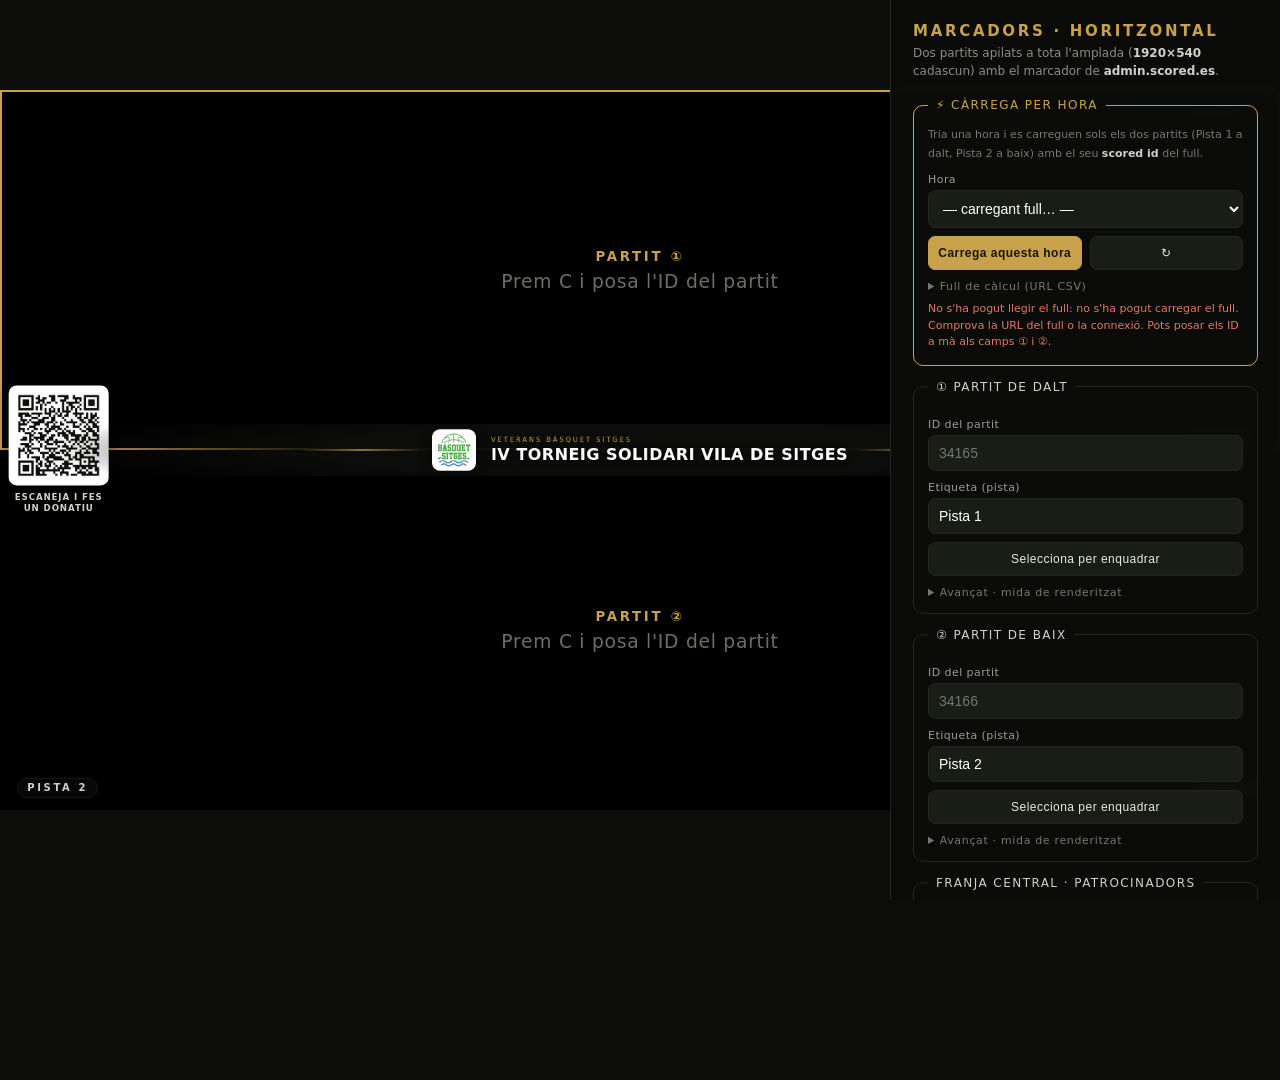
==== marcadors-horitzontal.html @ ad14a8b8 "feat(pantalles): marcadors en directe, pantalla gegant i recaptació solidària - Marcadors horitzonta" ====
<!DOCTYPE html>
<html lang="ca">
<head>
  <meta charset="UTF-8" />
  <meta name="viewport" content="width=1920, initial-scale=1.0" />
  <meta name="robots" content="noindex, nofollow" />
  <title>Marcadors · Horitzontal (2 partits) — Veterans Bàsquet Sitges</title>

  <!--
    ─────────────────────────────────────────────────────────────────────────
    MARCADORS — DISPOSICIÓ HORITZONTAL APILADA (pantalla 1920×1080)
    Dos partits simultanis: un a la meitat de DALT i un a la de BAIX,
    cadascun a tota l'amplada (1920px) per veure'ls el més grans possible.
    Font de cada marcador (banda horitzontal, s'ajusta millor):
        https://admin.scored.es/#/matches/ID/scoreboard
    Entre els dos marcadors hi ha una FRANJA DE MARCA que omple el negre
    central (logo del club + nom del torneig).
    ─────────────────────────────────────────────────────────────────────────

    COM S'USA
      1. Obre aquesta pàgina al navegador de la pantalla gran.
      2. Prem  F  per posar-la a pantalla completa.
      3. Prem  C  per obrir el panell i posar els ID dels dos partits.
      4. Encaixa cada marcador amb el ratolí (arrossega / roda) o el teclat.
      Tot es guarda al navegador i a l'URL.

    URL DIRECTA:
      marcadors-horitzontal.html?m1=34165&m2=34166

    TECLAT
      F  pantalla completa     C  panell      O  mostra/amaga la franja de marca
      1  partit de DALT         2  partit de BAIX
      Fletxes  mou    + / -  zoom    R  reinicia l'enquadrament
    ─────────────────────────────────────────────────────────────────────────
  -->

  <style>
    :root { --bg: #0c0d0b; --line: #23251f; --accent: #c8a24a; }

    * { box-sizing: border-box; margin: 0; padding: 0; }

    html, body {
      width: 1920px; height: 1080px;
      background: var(--bg); color: #fff;
      font-family: system-ui, -apple-system, "Segoe UI", Roboto, sans-serif;
      overflow: hidden;
    }

    #stage {
      position: absolute; top: 0; left: 0;
      width: 1920px; height: 1080px;
      transform-origin: top left;
    }

    /* Les dues meitats (a dalt / a baix) */
    .slot {
      position: absolute; left: 0;
      width: 1920px; height: 540px;
      overflow: hidden;
      background: #000;
    }
    .slot[data-slot="1"] { top: 0; }
    .slot[data-slot="2"] { top: 540px; }

    .slot iframe {
      position: absolute; top: 50%; left: 50%;
      border: 0; background: #000;
      transform-origin: center center;
    }

    .slot.active::after {
      content: ""; position: absolute; inset: 0;
      border: 3px solid var(--accent); pointer-events: none; z-index: 5;
    }
    body:not(.panel-open) .slot.active::after { display: none; }

    .empty {
      position: absolute; inset: 0; z-index: 2;
      display: flex; align-items: center; justify-content: center;
      flex-direction: column; gap: 10px;
      color: #6c6f64; font-size: 28px; letter-spacing: .04em; text-align: center;
    }
    .empty b { color: var(--accent); font-size: 20px; letter-spacing: .2em; text-transform: uppercase; }

    /* ───── Franja de marca central (omple el negre del mig) ───── */
    #brand {
      position: absolute; left: 0; top: 50%; z-index: 10;
      width: 1920px; height: 78px;
      transform: translateY(-50%);
      display: flex; align-items: center; justify-content: center; gap: 22px;
      pointer-events: none;
      /* fosc concentrat al centre, s'esvaeix abans dels marcadors laterals */
      background:
        radial-gradient(58% 130% at 50% 50%, rgba(12,13,11,.97) 42%, rgba(12,13,11,0) 80%);
    }
    body.no-brand #brand { display: none; }
    #brand::before, #brand::after {
      content: ""; height: 2px; flex: 0 0 190px;
      background: linear-gradient(90deg, transparent, var(--accent), transparent);
    }

    /* Carrusel: dues capes superposades que es fonen entre si */
    #sponsor { position: relative; flex: 0 0 600px; height: 100%; }
    .slide {
      position: absolute; inset: 0;
      display: flex; align-items: center; justify-content: center; gap: 22px;
      opacity: 0; transform: translateY(12px) scale(.97); filter: blur(3px);
      transition: opacity .75s cubic-bezier(.4,0,.2,1),
                  transform .75s cubic-bezier(.4,0,.2,1),
                  filter .75s ease;
      will-change: opacity, transform, filter;
    }
    .slide.show { opacity: 1; transform: translateY(0) scale(1); filter: blur(0); }

    .slide .chip {
      flex: 0 0 auto; height: 62px; min-width: 62px;
      background: #fff; border-radius: 12px; padding: 4px 6px;
      display: flex; align-items: center; justify-content: center;
      box-shadow: 0 4px 18px rgba(0,0,0,.55);
    }
    /* logos gairebé blancs: xip fosc translúcid perquè es vegin */
    .slide .chip.dark {
      background: rgba(255,255,255,.08); border: 1px solid rgba(255,255,255,.18);
      box-shadow: none;
    }
    .slide .chip img { height: 54px; width: auto; max-width: 230px; object-fit: contain; display: block; }
    .slide .info { text-align: left; line-height: 1.1; }
    .slide .info .eyebrow {
      font-size: 10px; letter-spacing: .3em; text-transform: uppercase;
      color: var(--accent); margin-bottom: 4px;
    }
    .slide .info .name {
      font-size: 24px; font-weight: 800; letter-spacing: .03em;
      text-transform: uppercase; color: #fff; text-shadow: 0 2px 10px #000;
      white-space: nowrap;
    }

    /* ───── Laterals: QR (esquerra) i total recaptat (dreta) ───── */
    #donateQR, #raisedSide {
      position: absolute; top: 50%; transform: translateY(-50%); z-index: 8;
      width: 156px; display: flex; flex-direction: column; align-items: center;
      gap: 10px; text-align: center; pointer-events: none;
    }
    #donateQR { left: 10px; }
    #raisedSide { right: 10px; }

    #donateQR .qrbox { background: #fff; border-radius: 12px; padding: 8px; box-shadow: 0 6px 22px rgba(0,0,0,.55); }
    #donateQR .qrbox img { width: 134px; height: 134px; display: block; }
    #donateQR .cap {
      font-size: 13px; font-weight: 700; line-height: 1.3; letter-spacing: .1em;
      text-transform: uppercase; color: #cfd2c6; text-shadow: 0 2px 8px #000;
    }
    #raisedSide .eyebrow {
      font-size: 14px; font-weight: 700; letter-spacing: .22em; text-transform: uppercase; color: #fff;
    }
    /* número amb degradat daurat, com el comptador de la pantalla gran */
    #raisedSide .amount {
      font-size: 40px; font-weight: 800; line-height: 1; white-space: nowrap;
      letter-spacing: -0.02em; font-variant-numeric: tabular-nums;
      background: linear-gradient(115deg, #F0D080 0%, #D4A843 55%, #C79A35 100%);
      -webkit-background-clip: text; background-clip: text; color: transparent;
    }
    #raisedSide .cause {
      font-size: 12px; font-weight: 600; line-height: 1.3; letter-spacing: .1em;
      text-transform: uppercase; color: #8b8e83;
    }

    /* ─── Mode FINAL: QR i recaptat grans, aprofitant la meitat inferior ─── */
    body.single #donateQR  { left: 60px;  top: 790px; width: 300px; gap: 18px; }
    body.single #raisedSide { right: 60px; top: 790px; width: 360px; }
    body.single #donateQR .qrbox img { width: 230px; height: 230px; }
    body.single #donateQR .cap { font-size: 18px; }
    body.single #raisedSide .eyebrow { font-size: 22px; letter-spacing: .26em; }
    body.single #raisedSide .amount { font-size: 88px; }
    body.single #raisedSide .cause { font-size: 18px; margin-top: 4px; }

    /* Etiqueta de pista a cada meitat (cantonada superior esquerra) */
    .pista {
      position: absolute; left: 26px; top: 18px; z-index: 8;
      font-size: 15px; letter-spacing: .26em; text-transform: uppercase;
      color: #cfd2c6; font-weight: 700;
      background: rgba(12,13,11,.55); padding: 5px 14px; border-radius: 20px;
      border: 1px solid var(--line); pointer-events: none;
    }
    /* Pista 1 (a dalt) a la dreta; Pista 2 (a baix) a l'esquerra */
    .slot[data-slot="1"] .pista { left: auto; right: 26px; }
    .slot[data-slot="2"] .pista { top: auto; bottom: 18px; }
    body.no-brand .pista { display: none; }

    /* ───── Panell ───── */
    #panel {
      position: fixed; top: 0; right: 0; z-index: 50;
      width: 390px; height: 100%;
      background: rgba(12,13,11,.97);
      border-left: 1px solid var(--line);
      padding: 22px; overflow-y: auto;
      transform: translateX(100%); transition: transform .18s ease;
      backdrop-filter: blur(6px);
    }
    body.panel-open #panel { transform: translateX(0); }

    #panel h1 { font-size: 15px; letter-spacing: .18em; text-transform: uppercase; color: var(--accent); margin-bottom: 4px; }
    #panel .sub { font-size: 12px; color: #8b8e83; margin-bottom: 18px; line-height: 1.5; }

    fieldset { border: 1px solid var(--line); border-radius: 10px; padding: 14px; margin-bottom: 14px; }
    legend { font-size: 12px; letter-spacing: .12em; text-transform: uppercase; color: #cfd2c6; padding: 0 8px; }

    label { display: block; font-size: 11px; color: #9a9d92; margin: 10px 0 4px; letter-spacing: .04em; }
    .row { display: flex; gap: 8px; }
    .row > div { flex: 1; }
    input, select {
      width: 100%; background-color: #1a1c16;
      border: 1px solid var(--line); border-radius: 7px;
      color: #fff; font-size: 14px; padding: 9px 10px; outline: none;
    }
    input:focus, select:focus { border-color: var(--accent); }
    select { cursor: pointer; }
    select option { background: #1a1c16; }
    #csvStatus { font-size: 11px; line-height: 1.5; margin-top: 8px; color: #8b8e83; }
    #csvStatus.err { color: #e0795f; }
    #csvStatus.ok { color: #9fce7a; }
    .match-preview { font-size: 12px; color: #cfd2c6; margin-top: 8px; line-height: 1.6; }
    .match-preview b { color: var(--accent); }
    .adv { margin-top: 10px; }
    .adv summary { font-size: 11px; color: #76796e; cursor: pointer; letter-spacing: .06em; }

    .btns { display: flex; gap: 8px; margin-top: 8px; }
    button {
      flex: 1; cursor: pointer; font-size: 12px; letter-spacing: .04em;
      background: #1a1c16; color: #e7e9df;
      border: 1px solid var(--line); border-radius: 7px; padding: 9px;
    }
    button:hover { border-color: var(--accent); color: #fff; }
    button.primary { background: var(--accent); color: #1a1407; border-color: var(--accent); font-weight: 600; }
    button.on { border-color: var(--accent); color: var(--accent); }

    .hint { font-size: 11px; color: #76796e; line-height: 1.7; margin-top: 8px; }
    kbd { background: #1a1c16; border: 1px solid var(--line); border-bottom-width: 2px; border-radius: 5px; padding: 1px 6px; font-size: 11px; color: #cfd2c6; }

    #tip {
      position: fixed; bottom: 56px; right: 16px; z-index: 40;
      font-size: 12px; color: #5a5d53; letter-spacing: .05em;
      background: rgba(12,13,11,.5); padding: 6px 12px; border-radius: 20px;
      transition: opacity .4s ease;
    }
    body.panel-open #tip { opacity: 0; }
    body.fs #tip { display: none; }          /* a pantalla completa (API) no calen els controls */
    body.tip-hidden #tip { display: none; }  /* amagat manualment amb la tecla H (cobreix F11) */

    /* ─── Mode FINAL (un sol marcador a dalt; meitat inferior alliberada) ─── */
    body.single .slot[data-slot="2"] { display: none; }
    #finalPanel {
      display: none; position: absolute; left: 0; top: 566px; width: 1920px; z-index: 6;
      flex-direction: column; align-items: center; justify-content: flex-start; gap: 14px;
      pointer-events: none; text-align: center;
    }
    body.single #finalPanel { display: flex; }
    #finalPanel .ft {
      font-size: 96px; font-weight: 900; letter-spacing: .03em; line-height: 1;
      color: #fff; text-shadow: 0 4px 26px rgba(0,0,0,.85);
    }
    #finalPanel .ft b { color: var(--accent); }
    #finalPanel .fcause {
      font-size: 26px; font-weight: 700; letter-spacing: .18em; text-transform: uppercase; color: #fff;
    }
    #finalPanel .flogos { display: flex; align-items: center; gap: 20px; margin-top: 4px; }
    #finalPanel .fchip {
      background: #fff; border-radius: 12px; padding: 8px 16px; height: 66px;
      display: flex; align-items: center; justify-content: center; box-shadow: 0 4px 18px rgba(0,0,0,.5);
    }
    #finalPanel .fchip.dark { background: rgba(255,255,255,.08); border: 1px solid rgba(255,255,255,.18); box-shadow: none; }
    #finalPanel .fchip img { height: 48px; width: auto; max-width: 210px; object-fit: contain; display: block; }
    #finalPanel .ffound {
      font-size: 15px; letter-spacing: .16em; text-transform: uppercase; color: #9a9d92; margin-top: 2px;
    }
    /* en mode final el carrusel passa a la part baixa */
    body.single #brand { top: auto; bottom: 40px; transform: none; }

    /* Segell "powered by SCORED" a baix a la dreta (totes dues vistes) */
    #poweredBy {
      position: absolute; right: 30px; bottom: 22px; z-index: 12;
      display: flex; align-items: center; gap: 9px; pointer-events: none;
    }
    #poweredBy span {
      font-size: 13px; letter-spacing: .1em; font-style: italic; color: #8b8e83;
    }
    #poweredBy img { height: 22px; width: auto; filter: drop-shadow(0 1px 5px #000); }

    /* ─── Celebració de nova donació (a tota la pantalla) ─── */
    #celebrate {
      position: fixed; inset: 0; z-index: 9999; display: none;
      flex-direction: column; align-items: center; justify-content: center;
      background: radial-gradient(circle at 50% 42%, rgba(12,13,11,.85), rgba(12,13,11,.97));
      overflow: hidden; pointer-events: none; text-align: center;
    }
    #celebrate.show { display: flex; animation: celFade .35s ease; }
    @keyframes celFade { from { opacity: 0; } to { opacity: 1; } }

    #celebrate .cel-ball {
      font-size: 150px; line-height: 1;
      filter: drop-shadow(0 10px 30px rgba(0,0,0,.6));
      animation: celBall 1s cubic-bezier(.2,1.45,.4,1) both;
    }
    @keyframes celBall {
      0%   { transform: translateY(-360px) scale(.2) rotate(-120deg); opacity: 0; }
      55%  { opacity: 1; }
      100% { transform: translateY(0) scale(1) rotate(15deg); opacity: 1; }
    }
    /* Etiqueta "Nova donació!" */
    #celebrate .cel-label {
      margin-top: 10px; font-size: 28px; font-weight: 800; letter-spacing: .16em;
      text-transform: uppercase; color: var(--accent); animation: celUp .5s .15s both;
    }
    #celebrate .cel-label.repop { animation: celUp .5s both; }
    /* Importe gran: mostra la donació i després és substituït pel total */
    #celebrate .cel-amount {
      margin-top: 6px; font-size: 156px; font-weight: 900; letter-spacing: .01em; line-height: 1;
      color: #fff; text-shadow: 0 6px 44px rgba(200,162,74,.5);
      animation: celPop .7s .25s cubic-bezier(.2,1.5,.4,1) both;
    }
    #celebrate .cel-amount.repop { animation: celPop .6s cubic-bezier(.2,1.5,.4,1) both; }
    @keyframes celPop { 0% { transform: scale(0); } 70% { transform: scale(1.15); } 100% { transform: scale(1); } }
    #celebrate .cel-sub {
      margin-top: 20px; font-size: 28px; font-weight: 700; letter-spacing: .08em;
      line-height: 1.3; color: #fff; animation: celUp .55s .5s both;
    }
    /* fade ràpid per a la transició donació → total (que no sigui brusc) */
    #celebrate .cel-label, #celebrate .cel-amount { transition: opacity .2s ease; }
    #celebrate .fade-out { opacity: 0; }
    @keyframes celUp { from { opacity: 0; transform: translateY(22px); } to { opacity: 1; transform: translateY(0); } }

    /* Confeti des de les dues cantonades inferiors, amb paràbola natural i caiguda accelerada */
    #celebrate .cel-confetti { position: absolute; inset: 0; pointer-events: none; }
    #celebrate .cel-confetti i {
      position: absolute; bottom: 0; width: 13px; height: 18px; border-radius: 2px;
      animation: celBurst 2.4s cubic-bezier(.1,.5,.3,1) forwards;
    }
    /* disparo recte cap a fora: surten de la pantalla, sense rebotar a dalt */
    @keyframes celBurst {
      0%   { transform: translate(0, 0) rotate(0); opacity: 1; }
      78%  { opacity: 1; }
      100% { transform: translate(var(--tx), var(--ty)) rotate(var(--rot)); opacity: 0; }
    }
  </style>
</head>
<body>
  <div id="stage">
    <div class="slot" data-slot="1"></div>
    <div class="slot" data-slot="2"></div>

    <!-- Mode FINAL: contingut de la meitat inferior alliberada -->
    <div id="finalPanel">
      <div class="ft"><b>GRAN</b> FINAL</div>
      <div class="fcause">Lluita contra el Parkinson</div>
      <div class="flogos">
        <span class="fchip"><img src="assets/img/fundacions/clinic-barcelona.svg" alt="Hospital Clínic de Barcelona" onerror="this.parentNode.style.display='none'"></span>
        <span class="fchip"><img src="assets/img/fundacions/universitat-barcelona.svg" alt="Universitat de Barcelona" onerror="this.parentNode.style.display='none'"></span>
      </div>
      <div class="ffound">Hospital Clínic de Barcelona · Fundació Clínic-IDIBAPS</div>
      <div class="flogos">
        <span class="fchip"><img src="assets/img/equips/cb-sitges.webp" alt="Club Bàsquet Sitges" onerror="this.parentNode.style.display='none'"></span>
        <span class="fchip dark"><img src="assets/img/sponsors/ajuntament-sitges.webp" alt="Ajuntament de Sitges" onerror="this.parentNode.style.display='none'"></span>
      </div>
    </div>

    <!-- Franja de marca central: carrusel de patrocinadors -->
    <div id="brand">
      <div id="sponsor">
        <div class="slide" data-layer="0"></div>
        <div class="slide" data-layer="1"></div>
      </div>
    </div>

    <!-- Segell powered by SCORED (mateix asset blanc que fa servir scored.es) -->
    <div id="poweredBy">
      <span>powered by</span>
      <img src="assets/img/scored-logo-white.png" alt="Scored">
    </div>

    <!-- Lateral esquerre: QR per donar -->
    <div id="donateQR">
      <div class="qrbox"><img src="assets/img/qr-donacions.png" alt="QR per fer una donació"></div>
      <div class="cap">Escaneja i fes un donatiu</div>
    </div>

    <!-- Lateral dret: total recaptat en directe -->
    <div id="raisedSide">
      <div class="eyebrow">Recaptat</div>
      <div class="amount" id="raisedSideNum">—</div>
    </div>
  </div>

  <!-- Celebració de nova donació (a tota la pantalla) -->
  <div id="celebrate" aria-hidden="true">
    <div class="cel-confetti"></div>
    <div class="cel-ball">🏀</div>
    <div class="cel-label">Nova donació!</div>
    <div class="cel-amount">+0 €</div>
    <div class="cel-sub">Gràcies<br>Guanyem al Parkinson!</div>
  </div>

  <div id="tip">Prem <kbd style="all:unset;font-weight:600;color:#c8a24a">C</kbd> configurar · <kbd style="all:unset;font-weight:600;color:#c8a24a">F</kbd> pantalla completa · <kbd style="all:unset;font-weight:600;color:#c8a24a">O</kbd> franja · <kbd style="all:unset;font-weight:600;color:#c8a24a">H</kbd> amaga aquesta ajuda</div>

  <aside id="panel">
    <h1>Marcadors · Horitzontal</h1>
    <p class="sub">Dos partits apilats a tota l'amplada (<b style="color:#cfd2c6">1920×540</b> cadascun) amb el marcador de <b style="color:#cfd2c6">admin.scored.es</b>.</p>

    <fieldset style="border-color:var(--accent)">
      <legend style="color:var(--accent)">⚡ Càrrega per hora</legend>
      <p class="hint" style="margin:0 0 6px">Tria una hora i es carreguen sols els dos partits (Pista 1 a dalt, Pista 2 a baix) amb el seu <b style="color:#cfd2c6">scored id</b> del full.</p>
      <label>Hora</label>
      <select id="horaSel"><option value="">— carregant full… —</option></select>
      <div id="matchPreview" class="match-preview"></div>
      <div class="btns">
        <button class="primary" id="loadHora">Carrega aquesta hora</button>
        <button id="reloadCsv" title="Torna a llegir el full">↻</button>
      </div>
      <details class="adv"><summary>Full de càlcul (URL CSV)</summary>
        <input id="csvUrl" style="margin-top:8px" placeholder="https://docs.google.com/…/gviz/tq?tqx=out:csv">
      </details>
      <p id="csvStatus"></p>
    </fieldset>

    <fieldset>
      <legend>① Partit de dalt</legend>
      <label>ID del partit</label>
      <input data-f="id" data-s="1" placeholder="34165" inputmode="numeric">
      <label>Etiqueta (pista)</label>
      <input data-f="label" data-s="1" placeholder="Pista 1">
      <div class="btns"><button data-fit="1">Selecciona per enquadrar</button></div>
      <details class="adv"><summary>Avançat · mida de renderitzat</summary>
        <div class="row" style="margin-top:8px">
          <div><label>Ample (px)</label><input data-f="w" data-s="1" inputmode="numeric"></div>
          <div><label>Alçada (px)</label><input data-f="h" data-s="1" inputmode="numeric"></div>
        </div>
      </details>
    </fieldset>

    <fieldset>
      <legend>② Partit de baix</legend>
      <label>ID del partit</label>
      <input data-f="id" data-s="2" placeholder="34166" inputmode="numeric">
      <label>Etiqueta (pista)</label>
      <input data-f="label" data-s="2" placeholder="Pista 2">
      <div class="btns"><button data-fit="2">Selecciona per enquadrar</button></div>
      <details class="adv"><summary>Avançat · mida de renderitzat</summary>
        <div class="row" style="margin-top:8px">
          <div><label>Ample (px)</label><input data-f="w" data-s="2" inputmode="numeric"></div>
          <div><label>Alçada (px)</label><input data-f="h" data-s="2" inputmode="numeric"></div>
        </div>
      </details>
    </fieldset>

    <fieldset>
      <legend>Franja central · patrocinadors</legend>
      <p class="hint" style="margin:0 0 4px">Carrusel amb tots els col·laboradors. El primer rètol de cada volta és el del torneig:</p>
      <label>Títol del torneig</label>
      <input data-b="title" placeholder="IV Torneig Solidari Vila de Sitges">
      <label>Subtítol</label>
      <input data-b="sub" placeholder="Veterans Bàsquet Sitges">
      <label>Segons per patrocinador</label>
      <input data-b="secs" inputmode="numeric" placeholder="5">
      <div class="btns"><button id="toggleBrand">Mostra / amaga franja</button></div>
    </fieldset>

    <div class="btns">
      <button class="primary" id="apply">Aplica</button>
      <button id="fs">Pantalla completa</button>
    </div>

    <p class="hint">
      <b style="color:#9a9d92">Enquadrament</b> (partit seleccionat):<br>
      <kbd>1</kbd>/<kbd>2</kbd> tria · <kbd>↑↓←→</kbd> mou · <kbd>+</kbd>/<kbd>−</kbd> zoom · <kbd>R</kbd> reinicia<br>
      També pots <b style="color:#9a9d92">arrossegar</b> i usar la <b style="color:#9a9d92">roda</b> del ratolí.
    </p>
  </aside>

  <script>
  (() => {
    'use strict';

    // Mida de renderitzat per defecte: viewport ample 1920×1080; en retallar
    // la franja central de 540px es veu la zona del marcador a tota l'amplada.
    // Escala < 1 perquè el contingut (TIEMPO→FALTAS és alt) no arribi a la
    // costura central i deixi lloc net per a la franja de marca.
    // y separa una mica cada partit de la costura (dalt amunt, baix avall).
    const DEFAULTS = {
      1: { id: '', label: 'Pista 1', w: 1920, h: 1080, scale: 0.82, x: 0, y: -24 },
      2: { id: '', label: 'Pista 2', w: 1920, h: 1080, scale: 0.82, x: 0, y: 24 },
    };
    // Encuadre propi del mode FINAL (un sol marcador): ample complet, sense franges
    const FINAL_FRAME_DEF = { w: 1920, h: 1080, scale: 1, x: 0, y: 0 };
    const BRAND_DEF = { title: 'IV Torneig Solidari Vila de Sitges', sub: 'Veterans Bàsquet Sitges', show: true, secs: 5 };

    // Logos gairebé blancs (invisibles sobre el xip blanc) → xip fosc tipus vidre
    const LIGHT_LOGOS = new Set([
      'casino-prado', 'nem', 'nou-i-classic', 'xiringuito-blanca-subur', 'la-tratto-sitges',
      'cine-fantastic', 'sabatic', 'bacardi', 'la-sitgetana', 'francesco',
      'cal-pinxo-sitges', 'museus-de-sitges', 'ajuntament-sitges', 'hotel-sitges',
    ]);

    // Patrocinadors i col·laboradors (logo + nom), tal com surten a la web.
    const SPONSORS = [
      ['sea-you-sitges', 'Sea You Sitges'],
      ['francesco', 'Francesco'],
      ['sunway', 'Hotel Sunway'],
      ['sabatic', 'Hotel Sabàtic'],
      ['ajuntament-sitges', 'Ajuntament de Sitges'],
      ['scored', 'Scored'],
      ['la-sitgetana', 'La Sitgetana'],
      ['fet-amb-fusta', 'Fet amb Fusta'],
      ['cine-fantastic', 'Festival Cine Fantàstic'],
      ['societat-recreativa-el-retiro', 'Societat Recreativa El Retiro'],
      ['casino-prado', 'Casino Prado'],
      ['museus-de-sitges', 'Museus de Sitges'],
      ['la-tratto-sitges', 'La Tratto Sitges'],
      ['el-raco-del-vi', 'El Racó del Vi'],
      ['mammothskate', 'Mammothskate'],
      ['kela-sitges', 'Kela Sitges'],
      ['india-mon-amour', 'Índia Mon Amour'],
      ['xiringuito-blanca-subur', 'Xiringuito Blanca Subur'],
      ['abc-sitges-castelldefels', 'ABC Sitges Castelldefels'],
      ['els-jardins-del-retiro', 'Els Jardins del Retiro'],
      ['ara-seleccio-vins', 'Ara Selecció Vins'],
      ['serrarols-nin', 'Serrarols Nin'],
      ['daniel-fontdevila', 'Daniel Fontdevila'],
      ['cal-pinxo-sitges', 'Cal Pinxo Sitges'],
      ['nou-i-classic', 'Nou i Clàssic'],
      ['perbacco', 'Perbacco'],
      ['nem', 'Nem'],
      ['hotel-sitges', 'Hotel Sitges'],
      ['acqua-restaurant', 'Restaurant Acqua'],
      ['bacardi', 'Casa Bacardí'],
      ['abwine', 'AB Wines'],
      ['flexic', 'Flexic'],
    ].map(([f, n]) => ({ img: `assets/img/sponsors/${f}.webp`, name: n, light: LIGHT_LOGOS.has(f) }));
    const STORE_KEY = 'cbs-marcadors-horitzontal-v3';
    const SRC = (c) => `https://admin.scored.es/#/matches/${encodeURIComponent(c.id)}/scoreboard`;

    // Mateix Google Sheet que torneig-2026.js (afegeix-hi una columna "scored id").
    const DEFAULT_CSV = 'https://docs.google.com/spreadsheets/d/1ARQQU8Uy_SUhNMZcGNujIB5W0D7prarzcsoI13POr3A/gviz/tq?tqx=out:csv&gid=0';

    let cfg = structuredClone(DEFAULTS);
    let finalFrame = { ...FINAL_FRAME_DEF };
    let brand = { ...BRAND_DEF };
    let sched = { csvUrl: DEFAULT_CSV, hora: '', single: false };
    let ui = { tipHidden: false };
    try {
      const saved = JSON.parse(localStorage.getItem(STORE_KEY) || 'null');
      if (saved) {
        for (const s of [1, 2]) cfg[s] = { ...cfg[s], ...saved[s] };
        if (saved.finalFrame) finalFrame = { ...finalFrame, ...saved.finalFrame };
        if (saved.brand) brand = { ...brand, ...saved.brand };
        if (saved.sched) sched = { ...sched, ...saved.sched };
        if (saved.ui) ui = { ...ui, ...saved.ui };
        // actualitza el títol antic guardat al nou per defecte
        if (brand.title === 'Torneig Solidari Vila de Sitges') brand.title = BRAND_DEF.title;
      }
    } catch {}

    const qs = new URLSearchParams(location.search);
    const fromUrl = (s, key, p) => { const v = qs.get(key); if (v !== null) cfg[s][p] = v; };
    fromUrl(1, 'm1', 'id'); fromUrl(2, 'm2', 'id');

    let active = 1;

    const slots = { 1: document.querySelector('[data-slot="1"]'), 2: document.querySelector('[data-slot="2"]') };
    const frames = {};

    function buildFrame(s) {
      const c = cfg[s], slot = slots[s];
      slot.innerHTML = '';
      slot.insertAdjacentHTML('beforeend', `<div class="pista">${c.label || ''}</div>`);
      if (!c.id) {
        slot.insertAdjacentHTML('beforeend',
          `<div class="empty"><b>Partit ${s === 1 ? '①' : '②'}</b>Prem C i posa l'ID del partit</div>`);
        frames[s] = null; return;
      }
      const f = document.createElement('iframe');
      f.src = SRC(c);
      f.allow = 'fullscreen';
      frames[s] = f;
      slot.appendChild(f);
      position(s);
    }

    // En mode final el marcador de dalt fa servir el seu propi encuadre (ample complet)
    function frameOf(s) { return (sched.single && +s === 1) ? finalFrame : cfg[s]; }

    function position(s) {
      const f = frames[s]; if (!f) return;
      const c = frameOf(s);
      f.style.width = (+c.w || 1920) + 'px';
      f.style.height = (+c.h || 1080) + 'px';
      f.style.transform =
        `translate(calc(-50% + ${c.x}px), calc(-50% + ${c.y}px)) scale(${c.scale})`;
    }

    // ── Carrusel de patrocinadors ─────────────────────────────────────────────
    const layers = [...document.querySelectorAll('#sponsor .slide')];
    let slideIdx = -1, front = 0, carouselTimer = null;

    // Llista de diapositives: el rètol del torneig + tots els patrocinadors.
    function buildSlides() {
      const title = { type: 'title', img: 'assets/img/equips/cb-sitges.webp', name: brand.title, eyebrow: brand.sub };
      return [title, ...SPONSORS.map(s => ({ type: 'sponsor', img: s.img, name: s.name, eyebrow: '' }))];
    }
    let slides = buildSlides();

    function fillLayer(el, s) {
      const eyebrow = s.eyebrow ? `<div class="eyebrow">${s.eyebrow}</div>` : '';
      el.innerHTML =
        `<div class="chip${s.light ? ' dark' : ''}"><img src="${s.img}" alt="" onerror="this.parentNode.style.display='none'"></div>` +
        `<div class="info">${eyebrow}<div class="name">${s.name}</div></div>`;
    }

    function showSlide(i) {
      const next = layers[front ^ 1];          // capa oculta
      fillLayer(next, slides[i]);
      void next.offsetWidth;                    // força reflow per encadenar la transició
      next.classList.add('show');
      layers[front].classList.remove('show');
      front ^= 1;
      slideIdx = i;
    }

    function startCarousel() {
      stopCarousel();
      slides = buildSlides();
      if (!brand.show || slides.length === 0) return;
      slideIdx = -1; front = 0;
      layers.forEach(l => l.classList.remove('show'));
      showSlide(0);
      const ms = Math.max(2, +brand.secs || 5) * 1000;
      carouselTimer = setInterval(() => showSlide((slideIdx + 1) % slides.length), ms);
    }
    function stopCarousel() {
      if (carouselTimer) { clearInterval(carouselTimer); carouselTimer = null; }
    }

    function renderBrand() {
      document.body.classList.toggle('no-brand', !brand.show);
      startCarousel();
    }

    function renderAll() {
      for (const s of [1, 2]) buildFrame(s);
      renderBrand();
      reflectInputs(); markActive();
    }
    function markActive() {
      for (const s of [1, 2]) slots[s].classList.toggle('active', +s === active);
    }

    function fitStage() {
      const k = Math.min(innerWidth / 1920, innerHeight / 1080);
      const st = document.getElementById('stage');
      st.style.transform = `scale(${k})`;
      st.style.left = Math.max(0, (innerWidth - 1920 * k) / 2) + 'px';
      st.style.top = Math.max(0, (innerHeight - 1080 * k) / 2) + 'px';
    }

    function save() {
      localStorage.setItem(STORE_KEY, JSON.stringify({ 1: cfg[1], 2: cfg[2], finalFrame, brand, sched, ui }));
      const u = new URLSearchParams();
      if (cfg[1].id) u.set('m1', cfg[1].id);
      if (cfg[2].id) u.set('m2', cfg[2].id);
      history.replaceState(null, '', u.toString() ? '?' + u.toString() : location.pathname);
    }

    function reflectInputs() {
      document.querySelectorAll('#panel input[data-f]').forEach(inp => {
        inp.value = cfg[inp.dataset.s][inp.dataset.f] ?? '';
      });
      document.querySelector('[data-b="title"]').value = brand.title;
      document.querySelector('[data-b="sub"]').value = brand.sub;
      document.querySelector('[data-b="secs"]').value = brand.secs;
    }
    function readInputs() {
      document.querySelectorAll('#panel input[data-f]').forEach(inp => {
        cfg[inp.dataset.s][inp.dataset.f] = inp.value.trim();
      });
      brand.title = document.querySelector('[data-b="title"]').value.trim();
      brand.sub = document.querySelector('[data-b="sub"]').value.trim();
      brand.secs = +document.querySelector('[data-b="secs"]').value || 5;
    }

    document.getElementById('apply').addEventListener('click', () => { readInputs(); save(); renderAll(); });
    document.querySelectorAll('[data-fit]').forEach(b =>
      b.addEventListener('click', () => { active = +b.dataset.fit; markActive(); }));
    document.getElementById('fs').addEventListener('click', toggleFullscreen);
    document.getElementById('toggleBrand').addEventListener('click', () => { brand.show = !brand.show; renderBrand(); save(); });

    function togglePanel(force) {
      const open = force !== undefined ? force : !document.body.classList.contains('panel-open');
      document.body.classList.toggle('panel-open', open);
    }
    function toggleFullscreen() {
      if (!document.fullscreenElement) document.documentElement.requestFullscreen?.();
      else document.exitFullscreen?.();
    }
    function applyTip() { document.body.classList.toggle('tip-hidden', !!ui.tipHidden); }
    // Detecta pantalla completa tant amb la tecla F (API) com amb F11/quiosc del navegador
    function isFullscreenish() {
      return !!document.fullscreenElement ||
        (Math.abs(innerHeight - screen.height) <= 2 && Math.abs(innerWidth - screen.width) <= 2);
    }
    const RETURN_KEY = 'cbs-pantalla-tornar';   // URL per tornar des de pantalla-gegant.html

    addEventListener('keydown', (e) => {
      // TAB a pantalla completa → desa l'URL actual i salta a pantalla-gegant.html
      if (e.key === 'Tab' && isFullscreenish()) {
        e.preventDefault();
        try { localStorage.setItem(RETURN_KEY, location.href); } catch {}
        location.href = 'pantalla-gegant.html';
        return;
      }
      if (e.target.tagName === 'INPUT') {
        if (e.key === 'Enter') { readInputs(); save(); renderAll(); e.target.blur(); }
        return;
      }
      const STEP = e.shiftKey ? 1 : 10;
      const fr = frameOf(active);
      switch (e.key.toLowerCase()) {
        case 'c': togglePanel(); break;
        case 'f': toggleFullscreen(); break;
        case 'h': ui.tipHidden = !ui.tipHidden; applyTip(); save(); break;
        case 'o': brand.show = !brand.show; renderBrand(); save(); break;
        case 'd': celebrate(25, () => setSideTotal(sideShown + 25, true)); break;   // test celebració
        case '1': active = 1; markActive(); break;
        case '2': active = 2; markActive(); break;
        case 'arrowup':    fr.y -= STEP; position(active); save(); e.preventDefault(); break;
        case 'arrowdown':  fr.y += STEP; position(active); save(); e.preventDefault(); break;
        case 'arrowleft':  fr.x -= STEP; position(active); save(); e.preventDefault(); break;
        case 'arrowright': fr.x += STEP; position(active); save(); e.preventDefault(); break;
        case '+': case '=': fr.scale = +(fr.scale + 0.02).toFixed(3); position(active); save(); break;
        case '-': case '_': fr.scale = Math.max(0.05, +(fr.scale - 0.02).toFixed(3)); position(active); save(); break;
        case 'r':
          if (sched.single && active === 1) Object.assign(finalFrame, structuredClone(FINAL_FRAME_DEF));
          else Object.assign(cfg[active], structuredClone(DEFAULTS[active]), { id: cfg[active].id, label: cfg[active].label });
          position(active); save(); break;
      }
    });

    let drag = null;
    document.getElementById('stage').addEventListener('mousedown', (e) => {
      const slot = e.target.closest('.slot'); if (!slot) return;
      active = +slot.dataset.slot; markActive();
      const fr = frameOf(active);
      drag = { sx: e.clientX, sy: e.clientY, ox: fr.x, oy: fr.y };
    });
    addEventListener('mousemove', (e) => {
      if (!drag) return;
      const k = Math.min(innerWidth / 1920, innerHeight / 1080) || 1;
      const fr = frameOf(active);
      fr.x = drag.ox + (e.clientX - drag.sx) / k;
      fr.y = drag.oy + (e.clientY - drag.sy) / k;
      position(active);
    });
    addEventListener('mouseup', () => { if (drag) { drag = null; save(); } });
    document.getElementById('stage').addEventListener('wheel', (e) => {
      const slot = e.target.closest('.slot'); if (!slot) return;
      e.preventDefault();
      active = +slot.dataset.slot; markActive();
      const fr = frameOf(active);
      fr.scale = Math.max(0.05, +(fr.scale - Math.sign(e.deltaY) * 0.03).toFixed(3));
      position(active); save();
    }, { passive: false });

    // ── Càrrega per hora des del Google Sheet ─────────────────────────────────
    const horaSel = document.getElementById('horaSel');
    const matchPreview = document.getElementById('matchPreview');
    const csvStatusEl = document.getElementById('csvStatus');
    const csvUrlInput = document.getElementById('csvUrl');
    csvUrlInput.value = sched.csvUrl;
    let byHora = {};

    function setStatus(msg, cls) { csvStatusEl.textContent = msg; csvStatusEl.className = cls || ''; }

    // normalitza capçaleres: minúscules, sense accents/espais → "scored id" = "scoredid"
    const normKey = (s) => (s || '').toLowerCase().normalize('NFD').replace(/[^a-z0-9]/g, '');

    // Parser CSV robust (gestiona cometes i comes dins de camps)
    function parseCSV(text) {
      const rows = []; let row = [], cur = '', q = false;
      for (let i = 0; i < text.length; i++) {
        const c = text[i];
        if (q) {
          if (c === '"') { if (text[i + 1] === '"') { cur += '"'; i++; } else q = false; }
          else cur += c;
        } else if (c === '"') q = true;
        else if (c === ',') { row.push(cur); cur = ''; }
        else if (c === '\n') { row.push(cur); rows.push(row); row = []; cur = ''; }
        else if (c !== '\r') cur += c;
      }
      if (cur !== '' || row.length) { row.push(cur); rows.push(row); }
      return rows;
    }

    // Valor d'una cel·la gviz JSON: prioritza el text formatat (f) sobre el cru (v)
    function cellStr(cell) {
      if (!cell) return '';
      if (cell.f != null) return String(cell.f).trim();
      return cell.v == null ? '' : String(cell.v).trim();
    }

    // Normalitza l'hora a "HH:MM" (gviz pot tornar "13:00:00" o un valor de temps)
    function cleanHora(s) {
      const m = String(s || '').match(/(\d{1,2}):(\d{2})/);
      return m ? m[1].padStart(2, '0') + ':' + m[2] : String(s || '').trim();
    }

    // ── Càrrega via JSONP (sense CORS → funciona també obrint l'HTML com a file://) ──
    let gvizN = 0;
    function loadGviz(url) {
      return new Promise((resolve, reject) => {
        const name = '__gviz_cb_' + (gvizN++);
        let done = false;
        const s = document.createElement('script');
        const cleanup = () => { try { delete window[name]; } catch {} s.remove(); };
        window[name] = (resp) => {
          done = true;
          try {
            if (!resp || !resp.table) throw new Error('resposta inesperada');
            const cols = resp.table.cols.map(c => normKey(c.label || c.id));
            const recs = (resp.table.rows || []).map(row =>
              cols.reduce((o, h, i) => { o[h] = cellStr((row.c || [])[i]); return o; }, {}));
            cleanup(); resolve(recs);
          } catch (e) { cleanup(); reject(e); }
        };
        s.src = url.replace(/tqx=out:csv/i, 'tqx=out:json;responseHandler:' + name);
        s.onerror = () => { if (!done) { cleanup(); reject(new Error('no s\'ha pogut carregar el full')); } };
        document.head.appendChild(s);
        setTimeout(() => { if (!done) { cleanup(); reject(new Error('temps esgotat')); } }, 15000);
      });
    }

    // Càrrega via fetch CSV (per a URLs "publica a la web"; només funciona per http)
    async function loadCsv(url) {
      const res = await fetch(url, { cache: 'no-store' });
      if (!res.ok) throw new Error('HTTP ' + res.status);
      const rows = parseCSV(await res.text()).filter(r => r.length > 1);
      if (!rows.length) throw new Error('full buit');
      const head = rows[0].map(normKey);
      return rows.slice(1).map(r =>
        head.reduce((o, h, i) => { o[h] = (r[i] || '').trim(); return o; }, {}));
    }

    async function fetchSchedule() {
      if (!sched.csvUrl) { setStatus('Posa la URL del full a "Full de càlcul".', 'err'); return; }
      setStatus('Llegint full…');
      try {
        // Endpoint gviz → JSONP (sense CORS). Altres URLs (publica a la web) → fetch CSV.
        const recs = /\/gviz\/tq/i.test(sched.csvUrl)
          ? await loadGviz(sched.csvUrl)
          : await loadCsv(sched.csvUrl);
        if (recs.length && !('hora' in recs[0] && 'pista' in recs[0] && 'scoredid' in recs[0]))
          throw new Error('falten columnes (cal hora, pista i "scored id")');
        byHora = {};
        for (const o of recs) {
          const hora = cleanHora(o.hora);
          if (!hora) continue;
          const pista = String(o.pista || '').trim();
          // pista 1/2 → vista partida; sense pista (final) → vista d'un sol marcador
          const slot = (pista === '1' || pista === '2') ? pista : 'single';
          (byHora[hora] = byHora[hora] || {})[slot] = {
            scored: String(o.scoredid || '').trim(),
            local: o.equiplocal || '', visitant: o.equipvisitant || '',
          };
        }
        populateHoras();
        setStatus(`✓ ${Object.keys(byHora).length} hores llegides del full.`, 'ok');
      } catch (e) {
        setStatus('No s\'ha pogut llegir el full: ' + (e.message || e) +
          '. Comprova la URL del full o la connexió. Pots posar els ID a mà als camps ① i ②.', 'err');
      }
    }

    function populateHoras() {
      const horas = Object.keys(byHora).sort();
      horaSel.innerHTML = horas.length
        ? '<option value="">— tria hora —</option>'
        : '<option value="">— cap partit al full —</option>';
      for (const h of horas) horaSel.insertAdjacentHTML('beforeend', `<option value="${h}">${h}</option>`);
      if (sched.hora && byHora[sched.hora]) horaSel.value = sched.hora;
      renderPreview();
    }

    function applyMode() { document.body.classList.toggle('single', !!sched.single); }

    function renderPreview() {
      const m = byHora[horaSel.value];
      if (!m) { matchPreview.innerHTML = ''; return; }
      if (m.single) {
        const warn = m.single.scored ? '' : ' <b>⚠️ sense scored id</b>';
        matchPreview.innerHTML = `<div><b>FINAL</b> · una pista · vista completa${warn}</div>`;
        return;
      }
      const line = (p) => {
        const x = m[p];
        if (!x) return `<div>Pista ${p}: —</div>`;
        const warn = x.scored ? '' : ' <b>⚠️ sense scored id</b>';
        return `<div><b>P${p}</b> · ${x.local || '?'} vs ${x.visitant || '?'}${warn}</div>`;
      };
      matchPreview.innerHTML = line('1') + line('2');
    }

    function loadHora() {
      const h = horaSel.value, m = byHora[h];
      if (!m) { setStatus('Tria una hora primer.', 'err'); return; }
      sched.hora = h;
      if (m.single) {
        // Final: un sol marcador, vista completa
        sched.single = true;
        cfg[1].id = m.single.scored || ''; cfg[1].label = '';
        cfg[2].id = '';
      } else {
        sched.single = false;
        for (const p of ['1', '2']) {
          const x = m[p];
          cfg[p].id = (x && x.scored) ? x.scored : '';
          cfg[p].label = 'Pista ' + p;
        }
      }
      applyMode(); save(); renderAll();
      if (m.single) {
        setStatus(m.single.scored ? '✓ Final carregada (vista completa).' : 'Final: falta el scored id al full.',
          m.single.scored ? 'ok' : 'err');
      } else {
        const miss = ['1', '2'].filter(p => !(m[p] && m[p].scored));
        if (miss.length) setStatus('Carregat, però falta el scored id a la Pista ' + miss.join(' i ') + '.', 'err');
        else setStatus('✓ Carregat: ' + h, 'ok');
      }
    }

    horaSel.addEventListener('change', renderPreview);
    document.getElementById('loadHora').addEventListener('click', loadHora);
    document.getElementById('reloadCsv').addEventListener('click', () => {
      sched.csvUrl = csvUrlInput.value.trim() || DEFAULT_CSV;
      csvUrlInput.value = sched.csvUrl; save(); fetchSchedule();
    });

    // Amaga la pista de controls quan s'està a pantalla completa
    document.addEventListener('fullscreenchange', () => {
      document.body.classList.toggle('fs', !!document.fullscreenElement);
    });

    // ── Recaptació en directe (Clínic / Parkinson) + celebració ───────────────
    const DONATION_URL = 'https://www.stockcrowd.com/api/v1/campaignp2p/IV-Torneig-Solidari-Veterans-contra-el-Parkinson';
    const DONATION_KEY = 'cbs-donation-total';
    const eur = (n) => new Intl.NumberFormat('ca-ES', { maximumFractionDigits: 2 }).format(n) + ' €';
    let celTimer = null, donationFirst = true;
    const raisedSideNum = document.getElementById('raisedSideNum');
    let sideRAF = null, sideShown = 0;
    function setSideTotal(v, animate) {
      if (!isFinite(v)) return;
      cancelAnimationFrame(sideRAF);
      if (!animate) { sideShown = v; raisedSideNum.textContent = eur(v); return; }
      const from = sideShown, to = v, t0 = performance.now(), ms = 1500;
      const ease = (t) => 1 - Math.pow(1 - t, 4);
      (function tick(now) {
        const p = Math.min((now - t0) / ms, 1);
        raisedSideNum.textContent = eur(Math.round(from + (to - from) * ease(p)));
        if (p < 1) sideRAF = requestAnimationFrame(tick);
        else { sideShown = to; raisedSideNum.textContent = eur(to); }
      })(performance.now());
    }
    setSideTotal(parseFloat(localStorage.getItem(DONATION_KEY)));   // total guardat d'entrada

    function celebrate(diff, onDone) {
      const el = document.getElementById('celebrate');
      const label = el.querySelector('.cel-label');
      const amount = el.querySelector('.cel-amount');
      clearTimeout(celTimer);

      label.textContent = 'Nova donació!';
      amount.textContent = '+' + eur(diff);

      const c = el.querySelector('.cel-confetti'); c.innerHTML = '';
      // Paleta viva tipus Raycast (arc de Sant Martí)
      const colors = ['#ff3b6b', '#ff8a3d', '#ffd23d', '#3dff88', '#39e6c3',
                      '#3dd0ff', '#3d6bff', '#b03dff', '#ff3df0', '#ff5252', '#ffffff'];
      for (let i = 0; i < 130; i++) {
        const left = i % 2 === 0;                          // meitat des de cada cantonada
        const p = document.createElement('i');
        if (left) p.style.left = '2vw'; else p.style.right = '2vw';
        const tx = (28 + Math.random() * 74);              // creuen tota la pantalla
        p.style.setProperty('--tx', (left ? tx : -tx).toFixed(1) + 'vw');
        p.style.setProperty('--ty', '-' + (90 + Math.random() * 55).toFixed(1) + 'vh'); // surten per dalt
        p.style.setProperty('--rot', (Math.random() * 1100 - 550).toFixed(0) + 'deg');
        p.style.background = colors[(Math.random() * colors.length) | 0];
        p.style.animationDelay = (Math.random() * 0.22).toFixed(2) + 's';
        p.style.animationDuration = (2.1 + Math.random() * 0.8).toFixed(2) + 's';
        p.style.width = (5 + Math.random() * 8).toFixed(0) + 'px';
        p.style.height = (8 + Math.random() * 12).toFixed(0) + 'px';
        if (Math.random() < 0.28) p.style.borderRadius = '50%';   // barreja de formes
        c.appendChild(p);
      }
      el.classList.remove('show'); void el.offsetWidth;   // reinicia les animacions
      el.classList.add('show');
      celTimer = setTimeout(() => { el.classList.remove('show'); if (onDone) onDone(); }, 6000);
    }

    async function pollDonation() {
      try {
        const res = await fetch(DONATION_URL, { cache: 'no-store' });
        if (!res.ok) return;
        const data = await res.json();
        const val = Number(data && data.recaudado);
        if (!isFinite(val)) return;
        let prev = parseFloat(localStorage.getItem(DONATION_KEY));
        if (!isFinite(prev)) prev = val;
        // El primer sondeig de cada càrrega només sincronitza (no celebra salts vells)
        if (donationFirst) { donationFirst = false; localStorage.setItem(DONATION_KEY, val); setSideTotal(val); return; }
        localStorage.setItem(DONATION_KEY, val);
        // en pujar, el total lateral compta amunt fins al nou total quan acaba la celebració
        if (val > prev) celebrate(val - prev, () => setSideTotal(val, true));
        else setSideTotal(val);
      } catch {}
    }

    addEventListener('resize', fitStage);
    fitStage();
    applyMode();                                       // restaura el mode (partida o final)
    applyTip();                                        // restaura la visibilitat de l'ajuda
    renderAll();
    fetchSchedule();                                   // descarrega el calendari del full
    pollDonation();                                    // recaptació: sincronitza ara
    setInterval(pollDonation, 30000);                  // …i comprova cada 30 s
    if (!cfg[1].id && !cfg[2].id) togglePanel(true);
  })();
  </script>
</body>
</html>
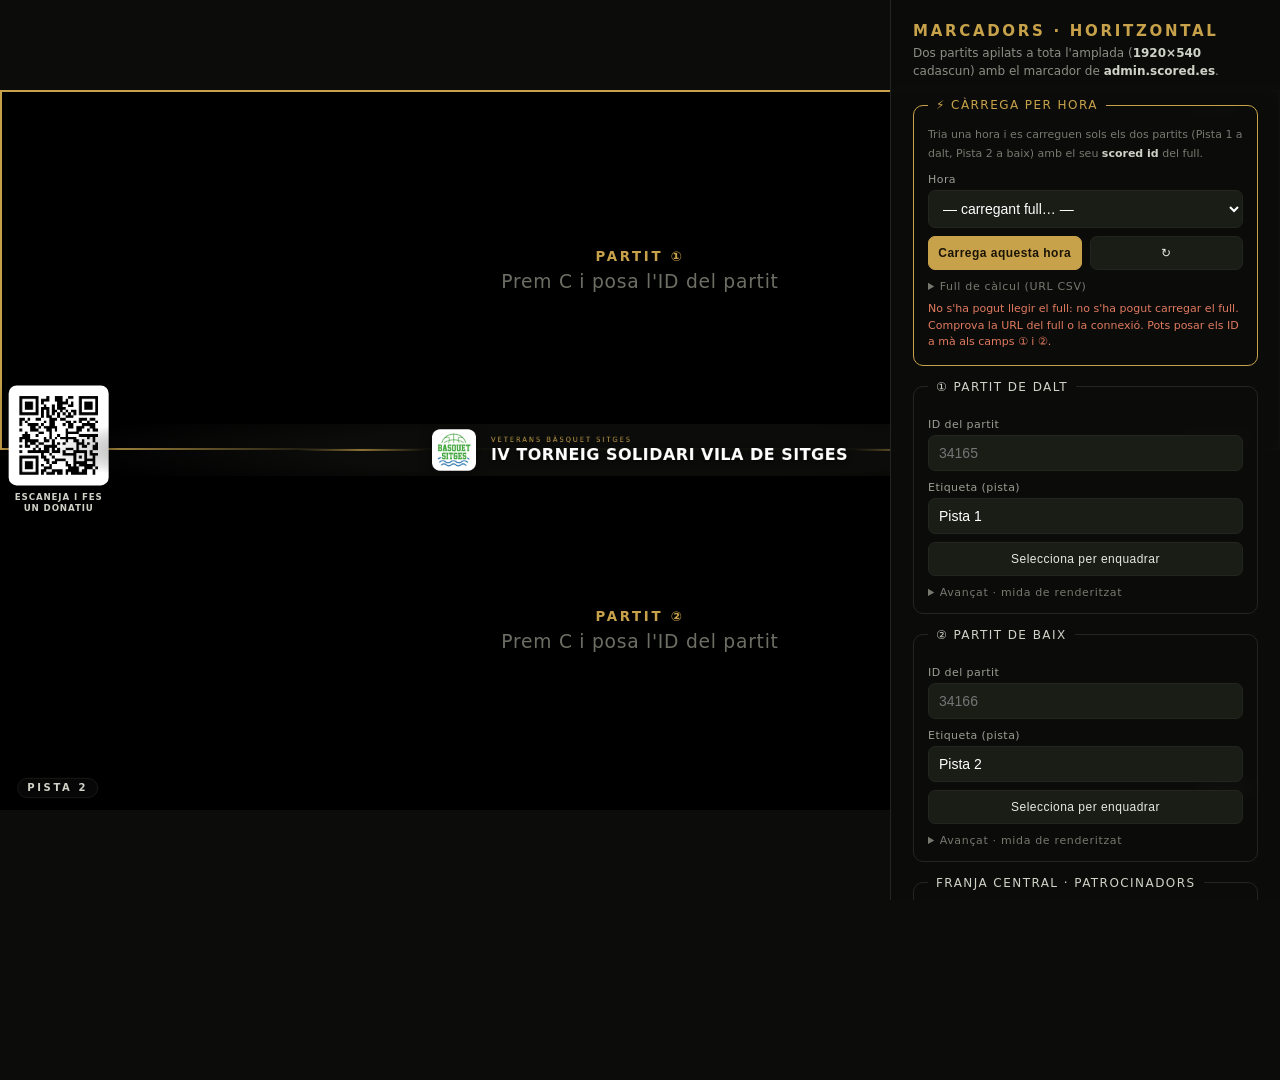
==== commit 5a0b8eda: "feat(marcadors): força la pantalla de la final amb ?final=<scored id> Permet fixar el mode FINAL (un" ====
--- a/marcadors-horitzontal.html
+++ b/marcadors-horitzontal.html
@@ -399,7 +399,7 @@
     <div class="cel-sub">Gràcies<br>Guanyem al Parkinson!</div>
   </div>
 
-  <div id="tip">Prem <kbd style="all:unset;font-weight:600;color:#c8a24a">C</kbd> configurar · <kbd style="all:unset;font-weight:600;color:#c8a24a">F</kbd> pantalla completa · <kbd style="all:unset;font-weight:600;color:#c8a24a">O</kbd> franja · <kbd style="all:unset;font-weight:600;color:#c8a24a">H</kbd> amaga aquesta ajuda</div>
+  <div id="tip">Prem <kbd style="all:unset;font-weight:600;color:#c8a24a">C</kbd> configurar · <kbd style="all:unset;font-weight:600;color:#c8a24a">F</kbd> pantalla completa · <kbd style="all:unset;font-weight:600;color:#c8a24a">O</kbd> franja · <kbd style="all:unset;font-weight:600;color:#c8a24a">V</kbd> vídeo · <kbd style="all:unset;font-weight:600;color:#c8a24a">H</kbd> amaga aquesta ajuda</div>
 
   <aside id="panel">
     <h1>Marcadors · Horitzontal</h1>
@@ -562,6 +562,15 @@
     const fromUrl = (s, key, p) => { const v = qs.get(key); if (v !== null) cfg[s][p] = v; };
     fromUrl(1, 'm1', 'id'); fromUrl(2, 'm2', 'id');
 
+    // Força el mode FINAL (un sol marcador, vista completa) amb un scored id concret.
+    // Ús d'urgència sobre l'escenari:  marcadors-horitzontal.html?final=34187
+    const finalId = qs.get('final');
+    if (finalId !== null) {
+      sched.single = true;
+      cfg[1].id = finalId; cfg[1].label = '';
+      cfg[2].id = '';
+    }
+
     let active = 1;
 
     const slots = { 1: document.querySelector('[data-slot="1"]'), 2: document.querySelector('[data-slot="2"]') };
@@ -603,7 +612,7 @@
     // Llista de diapositives: el rètol del torneig + tots els patrocinadors.
     function buildSlides() {
       const title = { type: 'title', img: 'assets/img/equips/cb-sitges.webp', name: brand.title, eyebrow: brand.sub };
-      return [title, ...SPONSORS.map(s => ({ type: 'sponsor', img: s.img, name: s.name, eyebrow: '' }))];
+      return [title, ...SPONSORS.map(s => ({ type: 'sponsor', img: s.img, name: s.name, eyebrow: '', light: s.light }))];
     }
     let slides = buildSlides();
 
@@ -703,13 +712,14 @@
     // Detecta pantalla completa tant amb la tecla F (API) com amb F11/quiosc del navegador
     function isFullscreenish() {
       return !!document.fullscreenElement ||
-        (Math.abs(innerHeight - screen.height) <= 2 && Math.abs(innerWidth - screen.width) <= 2);
+        (window.matchMedia && window.matchMedia('(display-mode: fullscreen)').matches) ||
+        Math.abs(innerHeight - screen.height) <= 3;     // F11 / quiosc
     }
     const RETURN_KEY = 'cbs-pantalla-tornar';   // URL per tornar des de pantalla-gegant.html
 
     addEventListener('keydown', (e) => {
-      // TAB a pantalla completa → desa l'URL actual i salta a pantalla-gegant.html
-      if (e.key === 'Tab' && isFullscreenish()) {
+      // TAB (excepte escrivint en un camp) → desa l'URL actual i salta a pantalla-gegant.html
+      if (e.key === 'Tab' && !e.target.closest('input, textarea, select')) {
         e.preventDefault();
         try { localStorage.setItem(RETURN_KEY, location.href); } catch {}
         location.href = 'pantalla-gegant.html';
@@ -724,6 +734,7 @@
       switch (e.key.toLowerCase()) {
         case 'c': togglePanel(); break;
         case 'f': toggleFullscreen(); break;
+        case 'v': location.href = 'pantalla-videos.html'; break;   // → pantalla de vídeo del Drive
         case 'h': ui.tipHidden = !ui.tipHidden; applyTip(); save(); break;
         case 'o': brand.show = !brand.show; renderBrand(); save(); break;
         case 'd': celebrate(25, () => setSideTotal(sideShown + 25, true)); break;   // test celebració
